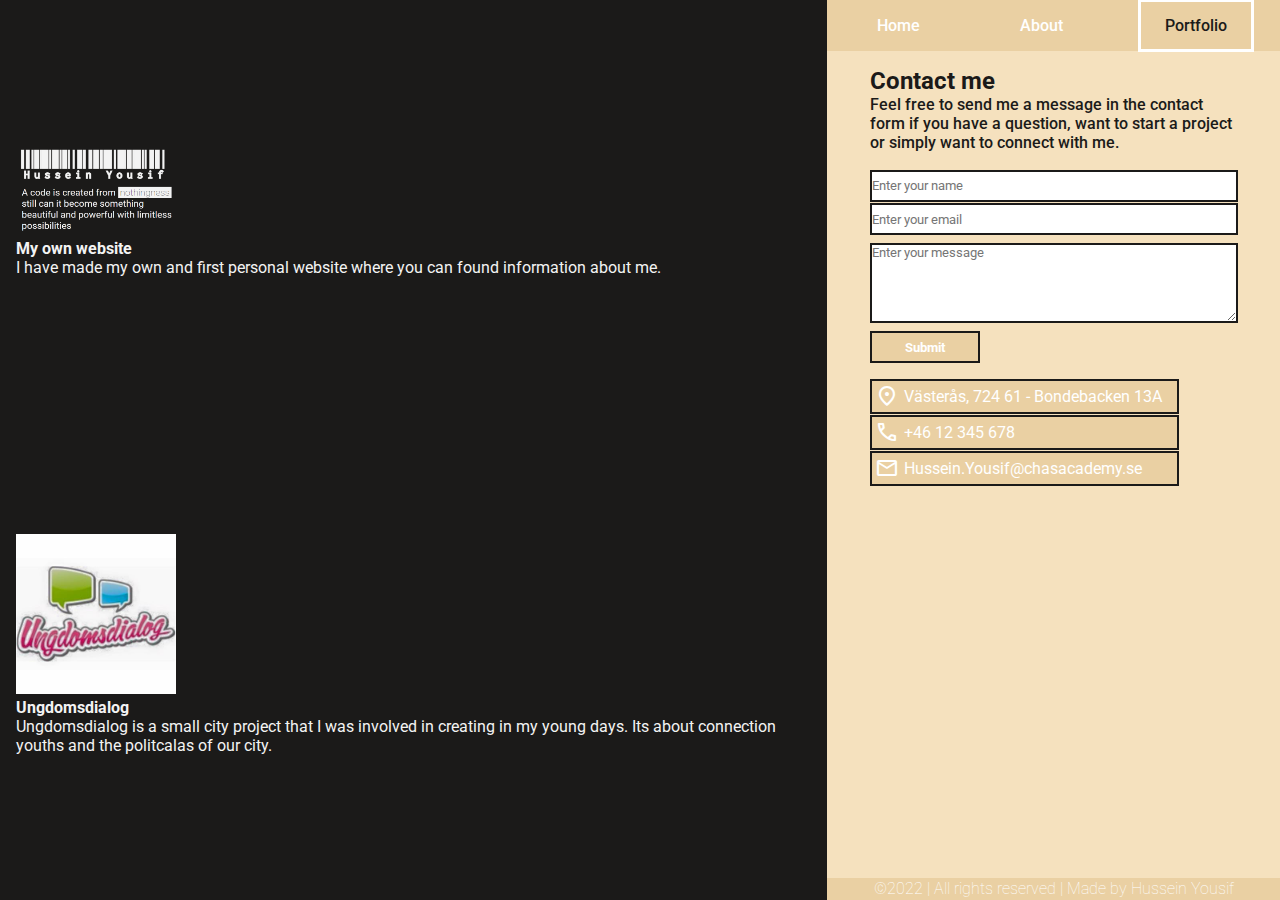
==== portfolio.html @ 4f5568d9 "first commit" ====
<!DOCTYPE html>
<html lang="en">
  <head>
    <meta charset="UTF-8" />
    <meta http-equiv="X-UA-Compatible" content="IE=edge" />
    <meta name="viewport" content="width=device-width, initial-scale=1.0" />
    <title>Hussein Yousif</title>
    <link rel="stylesheet" href="style.css" />
    <link
      rel="stylesheet"
      href="https://fonts.googleapis.com/css2?family=Material+Symbols+Outlined:opsz,wght,FILL,GRAD@48,400,0,0"
    />
    <link rel="preconnect" href="https://fonts.googleapis.com" />
    <link rel="preconnect" href="https://fonts.gstatic.com" crossorigin />
    <link
      href="https://fonts.googleapis.com/css2?family=Gemunu+Libre:wght@200;300;400;500;600;700;800&family=Libre+Barcode+128+Text&family=Roboto:wght@100;300;400;500;700;900&display=swap"
      rel="stylesheet"
    />
  </head>
  <body>
    <div id="main-container">
      <main id="main-portfolio">
        <div>
          <img src="projekt-1.png" alt="Project image" />
          <div>
            <h4>My own website</h4>
            <p>
              I have made my own and first personal website where you can found
              information about me.
            </p>
          </div>
        </div>
        <div>
          <img src="projekt-2.jpg" alt="Project image" />
          <div>
            <h4>Ungdomsdialog</h4>
            <p>
              Ungdomsdialog is a small city project that I was involved in
              creating in my young days. Its about connection youths and the
              politcalas of our city.
            </p>
          </div>
        </div>
      </main>
      <aside>
        <nav>
          <ul>
            <li><a href="index.html">Home</a></li>
            <li><a href="about.html">About</a></li>
            <li><a class="active-page" href="portfolio.html">Portfolio</a></li>
          </ul>
        </nav>
        <section id="contact-section">
          <div id="contact-me">
            <h3>Contact me</h3>
            <p>
              Feel free to send me a message in the contact form if you have a
              question, want to start a project or simply want to connect with
              me.
            </p>
          </div>
          <form id="direct-contact">
            <input placeholder="Enter your name" />
            <input placeholder="Enter your email" />
            <textarea placeholder="Enter your message"></textarea>
            <button>Submit</button>
          </form>
          <div id="contact-information">
            <div>
              <span class="material-symbols-outlined"> location_on </span>
              <p>Västerås, 724 61 - Bondebacken 13A</p>
            </div>
            <div>
              <span class="material-symbols-outlined"> call </span>
              <p>+46 12 345 678</p>
            </div>
            <div>
              <span class="material-symbols-outlined"> mail </span>
              <p>Hussein.Yousif@chasacademy.se</p>
            </div>
          </div>
        </section>
        <footer>
          &#169;2022 &#124; All rights reserved &#124; Made by Hussein Yousif
        </footer>
      </aside>
    </div>
  </body>
</html>
---- style.css ----
*{
    margin: 0;
    padding: 0;
    box-sizing: border-box;
    font-family: 'Roboto', sans-serif;
}
@import url('https://fonts.googleapis.com/css2?family=Gemunu+Libre:wght@200;300;400;500;600;700;800&family=Libre+Barcode+128+Text&family=Roboto:wght@100;300;400;500;700;900&display=swap');

#main-container {
    display: flex;
    flex-direction: column;
    min-height: 100vh;
}


/* Home/index.html Start */
main {
    display: flex;
    flex-direction: column;
    justify-content: space-between;
    flex-grow: 6;

    height: 15rem;
    background-color: #1B1A19;
    color: #F3F3F3;
    padding: 1rem;
}

#main-home > h1 {
    font-family: 'Libre Barcode 128 Text', 'cursive';
    font-size: 4rem;    
}

#main-home > p {
    font-size: 1rem;
    max-width: 360px;
}

#main-home div p  {
    font-weight: bold;
    font-family: 'Gemunu Libre', sans-serif;
    background-color: #F3F3F3;
    color: #1B1A19;
    text-align: center;
}

#nothingness {
    color: black;
    background-color: #F3F3F3;
    padding-inline: 0.3rem;
    font-weight: 200;
}
/* Home/index.html End */
/* About Start */
#to-nav {
    display: flex;
    justify-content: center;
    align-items: center;
    align-self: flex-end;

    background-color: #F5E1BE;
    width: 2.5rem;
    height: 2.5rem;
    color: #1B1A19;
    position: absolute;
    z-index: 1;
    border: 3px solid white;
    margin-top: -0.5rem;
    margin-left: -0.5rem;
    font-weight: bold;
}

#to-nav:hover {
    background-color: #EAD0A3;
}

#main-about {
    display: flex;
    flex-direction: column;
    align-items: center;
    height: auto;
    width: 100%;
}

#main-about img {
    width: 7rem;
    background-color: white;
    border-radius: 5px;
}

#about-me {
    display: flex;
    flex-direction: column;
    align-items: center;

    padding: 1rem;
    background-color: #F3F3F3;
    color: #1B1A19;
    max-width: 20rem;
}

#about-me > h1 {
    font-size: 1.5rem;
}

#about-me > h2 {
    font-size: 1.2rem;
}

#about-me > p {
    margin-top: 1rem;
}

#cv {
    margin-top: 1rem;
}

#cv > h3 {
    margin-top: 1rem;
    border-bottom: 3px solid white;
}

#cv > h3 > span {
    padding-right: 0.2rem;
}

#cv > ul {
    margin-left: 1rem;
}

#cv ul li {
    padding: 0.5rem 0;
}
/*About End */
/* Portfolio Start */
#main-portfolio {
    height: auto;
    justify-content: space-around;
}


#main-portfolio img {
    width: 10rem;
    
}
aside {
    display: flex;
    flex-direction: column;
    flex-grow: 1;

    color: #1B1A19;
    background-color: #F5E1BE;
    align-items: center;
    font-weight: 500;  
}

nav {
    width: 100%;
}

nav ul {
    display: flex;
    justify-content: space-around;

    background-color: #EAD0A3;
    list-style: none;
    padding: 1rem 0;
}


nav a {
    text-decoration: none;
    color: white;
    padding: 0.85rem 1.5rem;
}

nav a:hover {
    color: #1B1A19;
    font-weight: bold;
    border: 2px solid #F3F3F3;
}

#contact-section {
    display: flex;
    flex-direction: column;
    align-items: center;
    flex-grow: 1;

    padding: 1rem;
    max-width: 600px;
}

#contact-me > h3 {
    font-weight: bold;
    font-size: 1.5rem;
}

#contact-section form {
    display: flex;
    flex-direction: column;

    padding: 1rem 0;
    width: 100%;
}


#direct-contact > input {
    margin-top: 0.1rem;
    height: 2rem;
    border: 2px solid #1B1A19;
    background-color: white;
}

#direct-contact > textarea {
    margin-top: 0.5rem;
    height: 5rem;
    border: 2px solid #1B1A19;
    background-color: white;
}

#direct-contact > button {
    margin-top: 0.5rem;
    width: 30%;
    height: 2rem;
    color: white;
    font-weight: bold;
    cursor: pointer;
    background-color: #EAD0A3;
    border: 2px solid #1B1A19;
}

#contact-information {
    display: flex;
    flex-direction: column;
    flex-wrap: wrap;

    font-size: 1rem;
    width: 100%;
}

#contact-information > div {
    display: flex;
    align-items: center;

    padding: 0.2rem;
    background-color: #EAD0A3;
    color: white;
    border: 2px solid #1B1A19;
    max-width: 309px;
}

#contact-information > div:nth-child(n+2){
    margin-top: 0.1rem;
}

#contact-information > div > p {
    margin-left: 0.3rem;
    font-weight: 400;
}

footer {
    text-align: center;
    width: 100%;
    background-color: #EAD0A3;;
    color: white;
    padding: 0.1rem;
    font-weight: lighter;
}

.active-page {
    color: #1B1A19;
    border: 3px solid white;

}

@media screen and (min-width: 820px){

    #main-container {
        flex-direction: row;
    }

    #main-home {
        height: auto;
        justify-content: flex-start;
        width: 40%;
    }

    #main-home > h1 {
        font-size: 5rem;
    }

    #main-home > p {
        margin-top: 1rem;
        font-size: 1.5rem;
        max-width: 390px;
    }

    #main-home > div {
        margin-top: auto;
    }

    #contact-section {
        max-width: 400px;
    }

    #direct-contact, #contact-information {
        padding: 0;
    }

    #main-about {
        height: 100vh;
        align-items: flex-start;
        width: 40%;
        overflow: scroll;
    }

    #to-nav {
        display: none;
    }

    #main-portfolio {
        width: 40%;

        
    }
}
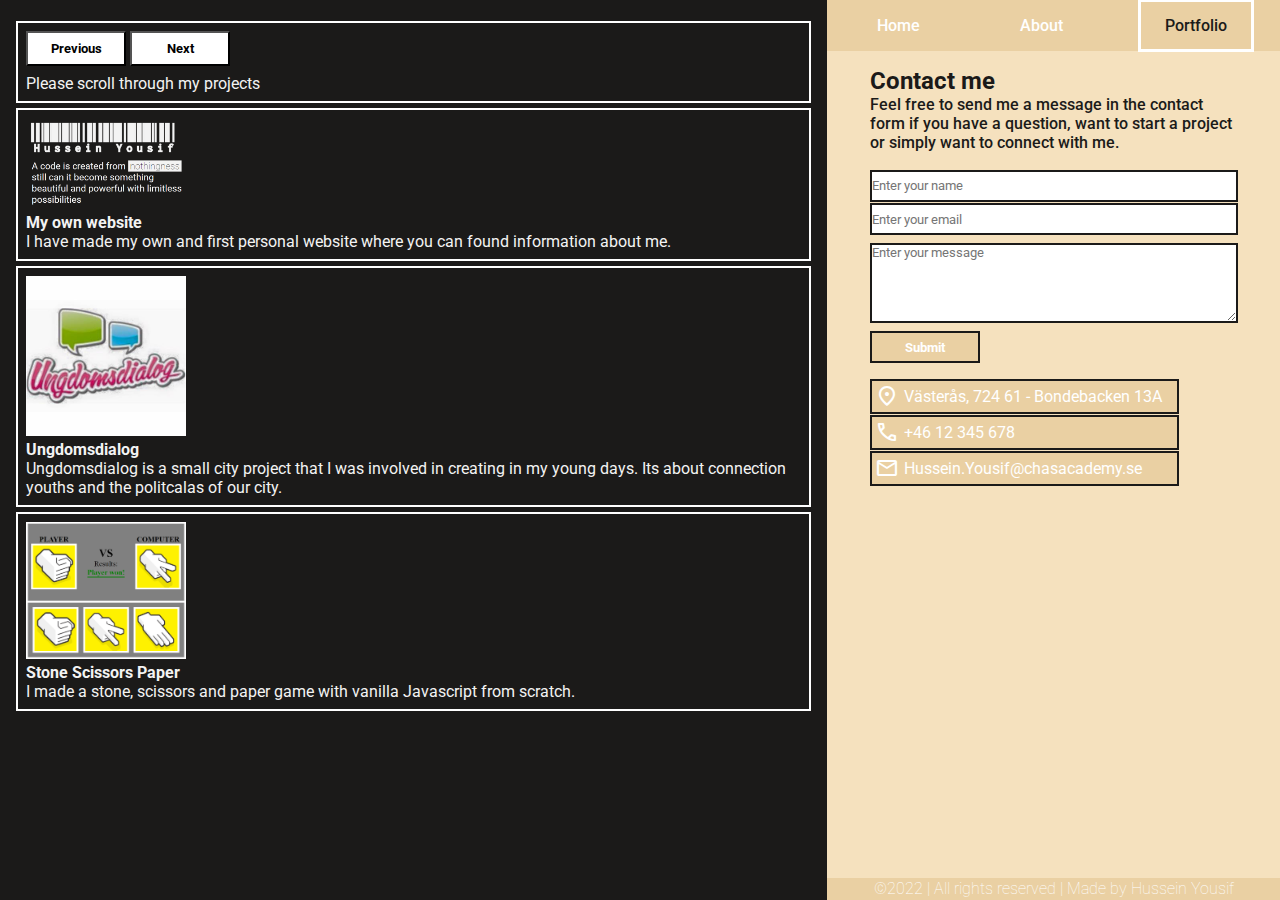
==== commit ecf023fd: "CV is in JSON and slider on portfolios" ====
--- a/portfolio.html
+++ b/portfolio.html
@@ -20,7 +20,12 @@
   <body>
     <div id="main-container">
       <main id="main-portfolio">
-        <div>
+        <div id="slideContainer">
+          <button id="prevBtn">Previous</button>
+          <button id="nextBtn">Next</button>
+          <div id="slideBox">Please scroll through my projects</div>
+        </div>
+        <div id="projekt-1">
           <img src="projekt-1.png" alt="Project image" />
           <div>
             <h4>My own website</h4>
@@ -30,7 +35,7 @@
             </p>
           </div>
         </div>
-        <div>
+        <div id="projekt-2">
           <img src="projekt-2.jpg" alt="Project image" />
           <div>
             <h4>Ungdomsdialog</h4>
@@ -38,6 +43,16 @@
               Ungdomsdialog is a small city project that I was involved in
               creating in my young days. Its about connection youths and the
               politcalas of our city.
+            </p>
+          </div>
+        </div>
+        <div id="projekt-3">
+          <img src="projekt-3.png" alt="Project image" />
+          <div>
+            <h4>Stone Scissors Paper</h4>
+            <p>
+              I made a stone, scissors and paper game with vanilla Javascript
+              from scratch.
             </p>
           </div>
         </div>
@@ -85,5 +100,6 @@
         </footer>
       </aside>
     </div>
+    <script src="script2.js"></script>
   </body>
 </html>
--- a/style.css
+++ b/style.css
@@ -124,8 +124,8 @@
     padding-right: 0.2rem;
 }
 
-#cv > ul {
-    margin-left: 1rem;
+#cv > div > ul {
+   list-style: none;
 }
 
 #cv ul li {
@@ -135,14 +135,36 @@
 /* Portfolio Start */
 #main-portfolio {
     height: auto;
-    justify-content: space-around;
-}
-
+    justify-content: flex-start;
+
+}
+
+#slideContainer > button {
+    height: 35px;
+    width: 100px;
+    background-color: white;
+    color: black;
+    font-weight: bold;
+}
+
+#slideBox {
+    padding-top: 0.5rem;
+}
+
+#main-portfolio > div {
+    margin-top: 5px;
+    padding: 0.5rem;
+    border: 2px solid white;
+}
 
 #main-portfolio img {
     width: 10rem;
     
-}
+
+    /* Portfolio End */
+}
+
+
 aside {
     display: flex;
     flex-direction: column;
@@ -153,6 +175,7 @@
     align-items: center;
     font-weight: 500;  
 }
+
 
 nav {
     width: 100%;
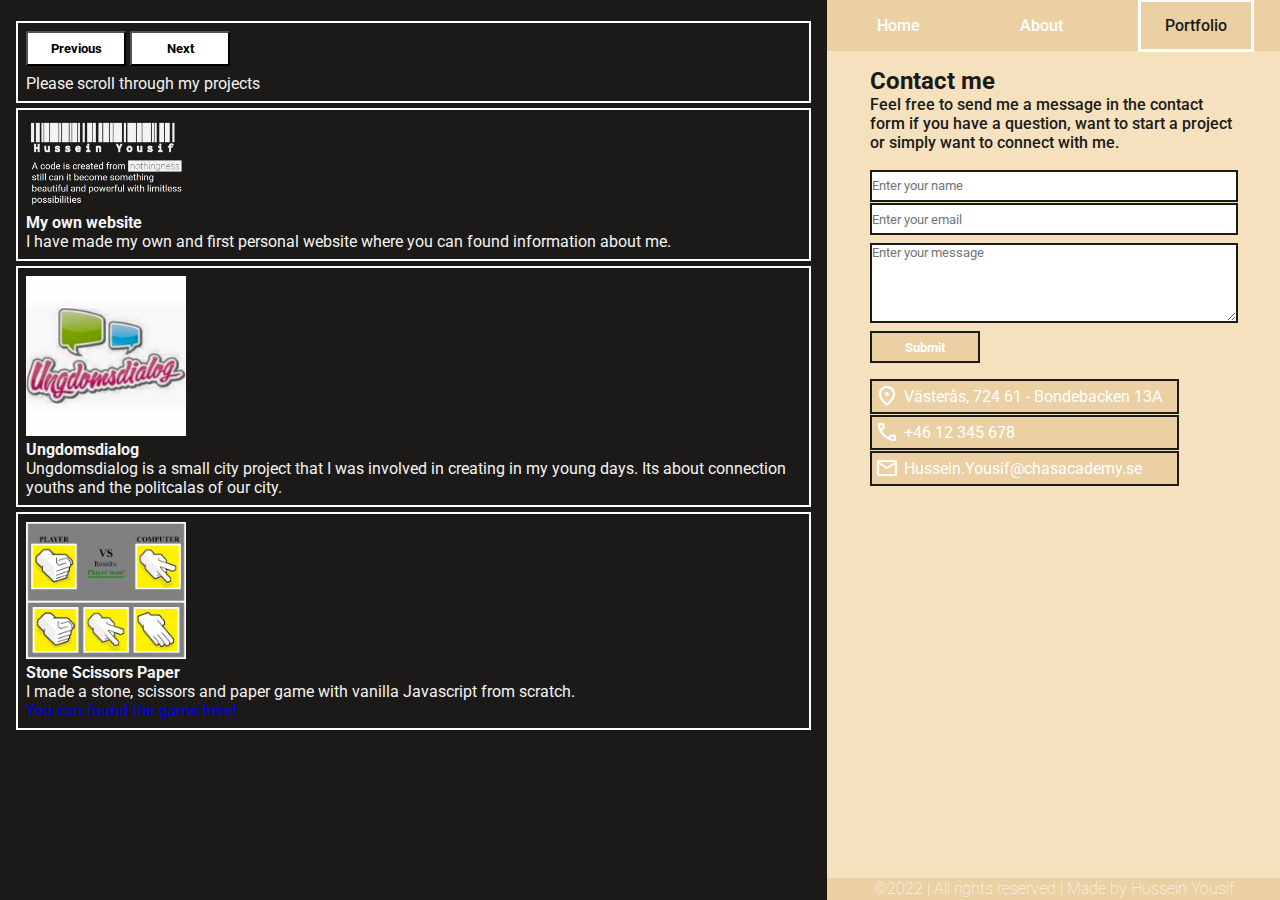
==== commit 675f9cbc: "Added game link to portfolio" ====
--- a/portfolio.html
+++ b/portfolio.html
@@ -54,6 +54,9 @@
               I made a stone, scissors and paper game with vanilla Javascript
               from scratch.
             </p>
+            <a href="https://github.com/ChasHusse/scissors-paper-stone.git"
+              >You can found the game here!</a
+            >
           </div>
         </div>
       </main>
